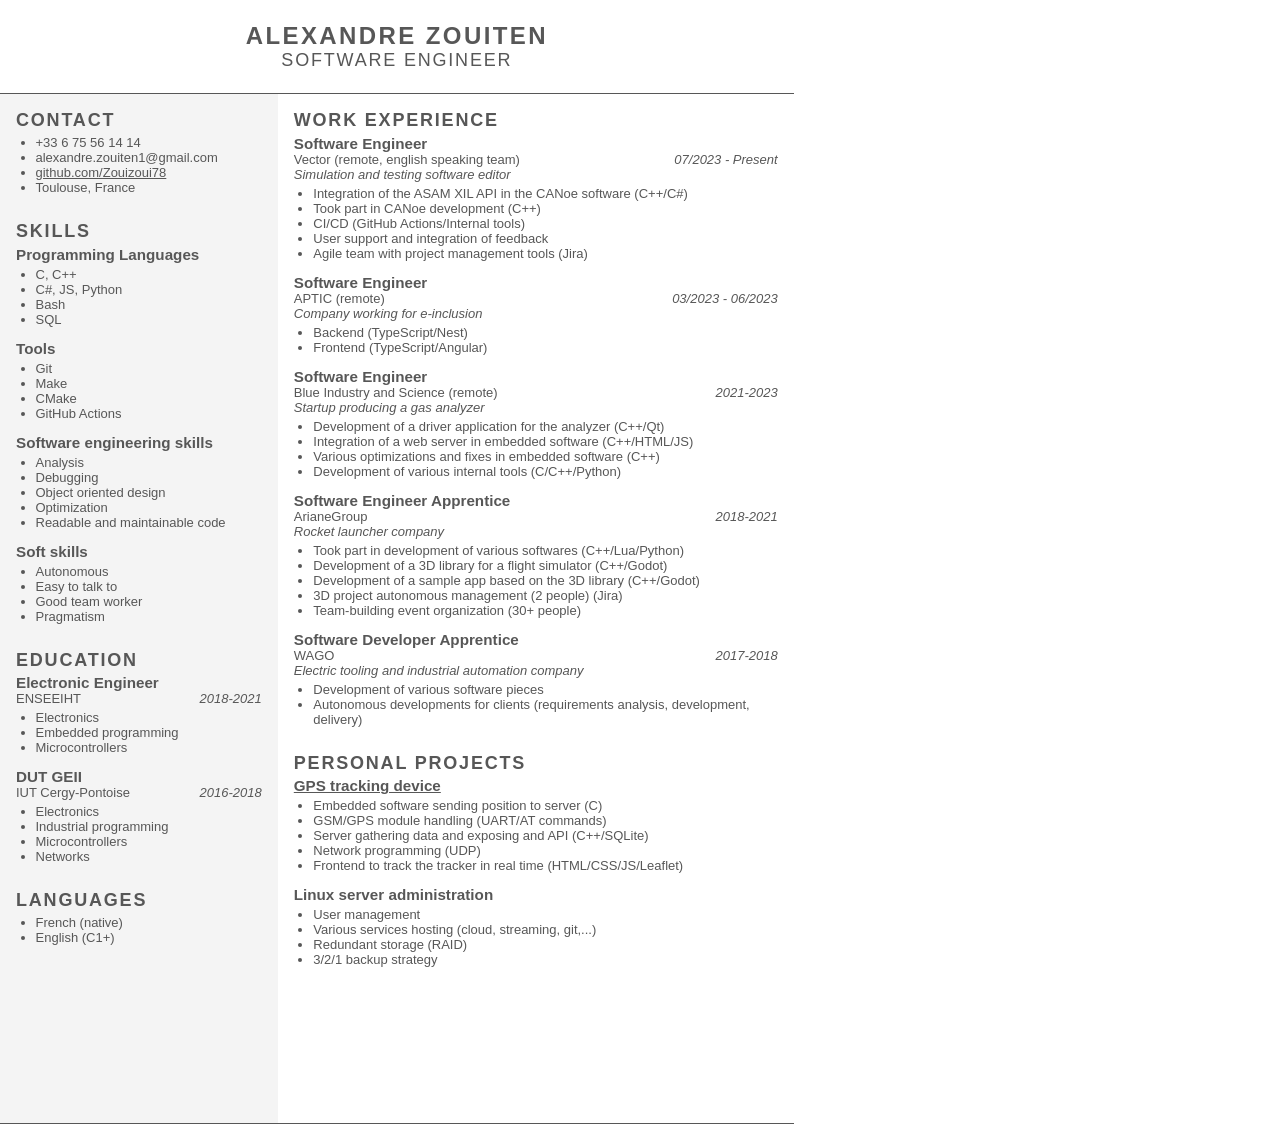
==== cv_zouiten_en.html @ f065a070 "improved layout" ====
<!DOCTYPE html>
<html>
<meta charset="UTF-8">

<head>
    <link rel="stylesheet" href="style/layout.css">
    <link rel="stylesheet" href="style/font.css">
    <link rel="stylesheet" href="style/section.css">
    <link rel="stylesheet" href="style/print.css" media="print">
</head>

<body>
    <header>
        <div class="name">Alexandre Zouiten</div>
        <div class="job">Software Engineer</div>
    </header>
    <main>
        <div class="container grey-background">
            <section>
                <h2>Contact</h2>
                <ul>
                    <li>+33 6 75 56 14 14</li>
                    <li>alexandre.zouiten1@gmail.com</li>
                    <li><a href="https://github.com/Zouizoui78">github.com/Zouizoui78</a></li>
                    <li>Toulouse, France</li>
                </ul>
            </section>

            <section>
                <h2>Skills</h2>

                <section>
                    <h3>Programming Languages</h3>
                    <ul>
                        <li>C, C++</li>
                        <li>C#, JS, Python</li>
                        <li>Bash</li>
                        <li>SQL</li>
                    </ul>
                </section>

                <section>
                    <h3>Tools</h3>
                    <ul>
                        <li>Git</li>
                        <li>Make</li>
                        <li>CMake</li>
                        <li>GitHub Actions</li>
                    </ul>
                </section>

                <section>
                    <h3>Software engineering skills</h3>
                    <ul>
                        <li>Analysis</li>
                        <li>Debugging</li>
                        <li>Object oriented design</li>
                        <li>Optimization</li>
                        <li>Readable and maintainable code</li>
                    </ul>
                </section>

                <section>
                    <h3>Soft skills</h3>
                    <ul>
                        <li>Autonomous</li>
                        <li>Easy to talk to</li>
                        <li>Good team worker</li>
                        <li>Pragmatism</li>
                    </ul>
                </section>
            </section>

            <section>
                <h2>Education</h2>

                <section>
                    <h3>Electronic Engineer</h3>
                    <div>
                        <span>ENSEEIHT</span>
                        <em>2018-2021</em>
                    </div>
                    <ul>
                        <li>Electronics</li>
                        <li>Embedded programming</li>
                        <li>Microcontrollers</li>
                    </ul>
                </section>

                <section>
                    <h3>DUT GEII</h3>
                    <div>
                        <span>IUT Cergy-Pontoise</span>
                        <em>2016-2018</em>
                    </div>
                    <ul>
                        <li>Electronics</li>
                        <li>Industrial programming</li>
                        <li>Microcontrollers</li>
                        <li>Networks</li>
                    </ul>
                </section>
            </section>

            <section>
                <h2>Languages</h2>
                <ul>
                    <li>French (native)</li>
                    <li>English (C1+)</li>
                </ul>
            </section>
        </div>

        <div class="container">
            <section>
                <h2>Work Experience</h2>

                <section>
                    <h3>Software Engineer</h3>
                    <div>
                        <span>Vector (remote, english speaking team)</span>
                        <em>07/2023 - Present</em>
                    </div>
                    <h4>Simulation and testing software editor</h4>

                    <ul>
                        <li>Integration of the ASAM XIL API in the CANoe software (C++/C#)</li>
                        <li>Took part in CANoe development (C++)</li>
                        <li>CI/CD (GitHub Actions/Internal tools)</li>
                        <li>User support and integration of feedback</li>
                        <li>Agile team with project management tools (Jira)</li>
                    </ul>
                </section>

                <section>
                    <h3>Software Engineer</h3>
                    <div>
                        <span>APTIC (remote)</span>
                        <em>03/2023 - 06/2023</em>
                    </div>
                    <h4>Company working for e-inclusion</h4>

                    <ul>
                        <li>Backend (TypeScript/Nest)</li>
                        <li>Frontend (TypeScript/Angular)</li>
                    </ul>
                </section>

                <section>
                    <h3>Software Engineer</h3>
                    <div>
                        <span>Blue Industry and Science (remote)</span>
                        <em>2021-2023</em>
                    </div>
                    <h4>Startup producing a gas analyzer</h4>

                    <ul>
                        <li>Development of a driver application for the analyzer (C++/Qt)</li>
                        <li>Integration of a web server in embedded software (C++/HTML/JS)</li>
                        <li>Various optimizations and fixes in embedded software (C++)</li>
                        <li>Development of various internal tools (C/C++/Python)</li>
                    </ul>
                </section>

                <section>
                    <h3>Software Engineer Apprentice</h3>
                    <div>
                        <span>ArianeGroup</span>
                        <em>2018-2021</em>
                    </div>
                    <h4>Rocket launcher company</h4>

                    <ul>
                        <li>Took part in development of various softwares (C++/Lua/Python)</li>
                        <li>Development of a 3D library for a flight simulator (C++/Godot)</li>
                        <li>Development of a sample app based on the 3D library (C++/Godot)</li>
                        <li>3D project autonomous management (2 people) (Jira)</li>
                        <li>Team-building event organization (30+ people)</li>
                    </ul>
                </section>

                <section>
                    <h3>Software Developer Apprentice</h3>
                    <div>
                        <span>WAGO</span>
                        <em>2017-2018</em>
                    </div>
                    <h4>Electric tooling and industrial automation company</h4>

                    <ul>
                        <li>Development of various software pieces</li>
                        <li>Autonomous developments for clients (requirements analysis, development, delivery)</li>
                    </ul>
                </section>
            </section>

            <section>
                <h2>Personal Projects</h2>

                <section>
                    <h3><a href="https://github.com/Zouizoui78/zouipocar">GPS tracking device</a></h3>
                    <ul>
                        <li>Embedded software sending position to server (C)</li>
                        <li>GSM/GPS module handling (UART/AT commands)</li>
                        <li>Server gathering data and exposing and API (C++/SQLite)</li>
                        <li>Network programming (UDP)</li>
                        <li>Frontend to track the tracker in real time (HTML/CSS/JS/Leaflet)</li>
                    </ul>
                </section>

                <section>
                    <h3>Linux server administration</h3>
                    <ul>
                        <li>User management</li>
                        <li>Various services hosting (cloud, streaming, git,...)</li>
                        <li>Redundant storage (RAID)</li>
                        <li>3/2/1 backup strategy</li>
                    </ul>
                </section>
            </section>
        </div>
    </main>
</body>

</html>
---- style/layout.css ----
@page {
    size: A4;
    margin: 0;
}

* {
    margin: 0;
    padding: 0;
}

html,
body {
    width: 210mm;
    height: 297mm;
    margin: 0;

    display: grid;
    grid-template-rows: 2.5cm;

    border-bottom: 1px solid #575757;
}

header {
    align-content: center;
    text-align: center;

    border-bottom: 1px solid #575757;
}

main {
    display: grid;
    grid-template-columns: 3.5fr 6.5fr;
}

.container {
    padding: 1em;
    padding-bottom: 0;
}

.grey-background {
    background-color: #f4f4f4;
}
---- style/font.css ----
body {
    color: #575757;
    font-family: Helvetica, sans-serif;
}

.name,
.job {
    letter-spacing: .1em;
    text-transform: uppercase;
}

.name {
    font-weight: bold;
    font-size: x-large;
}

.job {
    font-size: large;
}

a {
    color: #575757;
}
---- style/section.css ----
section {
    margin-bottom: 2em;
    font-size: small;

    h2 {
        font-size: large;
        letter-spacing: .1em;
        text-transform: uppercase;

        margin-bottom: .2em;
    }

    ul {
        margin-top: .3em;
        padding-left: 1.5em;
    }

    section {
        margin-bottom: 1em;

        h4 {
            font-style: italic;
            font-weight: normal;
        }

        div {
            display: flex;
            justify-content: space-between;
        }
    }
}

.container section:last-child {
    margin-bottom: 0;
}
---- style/print.css ----
html, body {
    border: none;
}
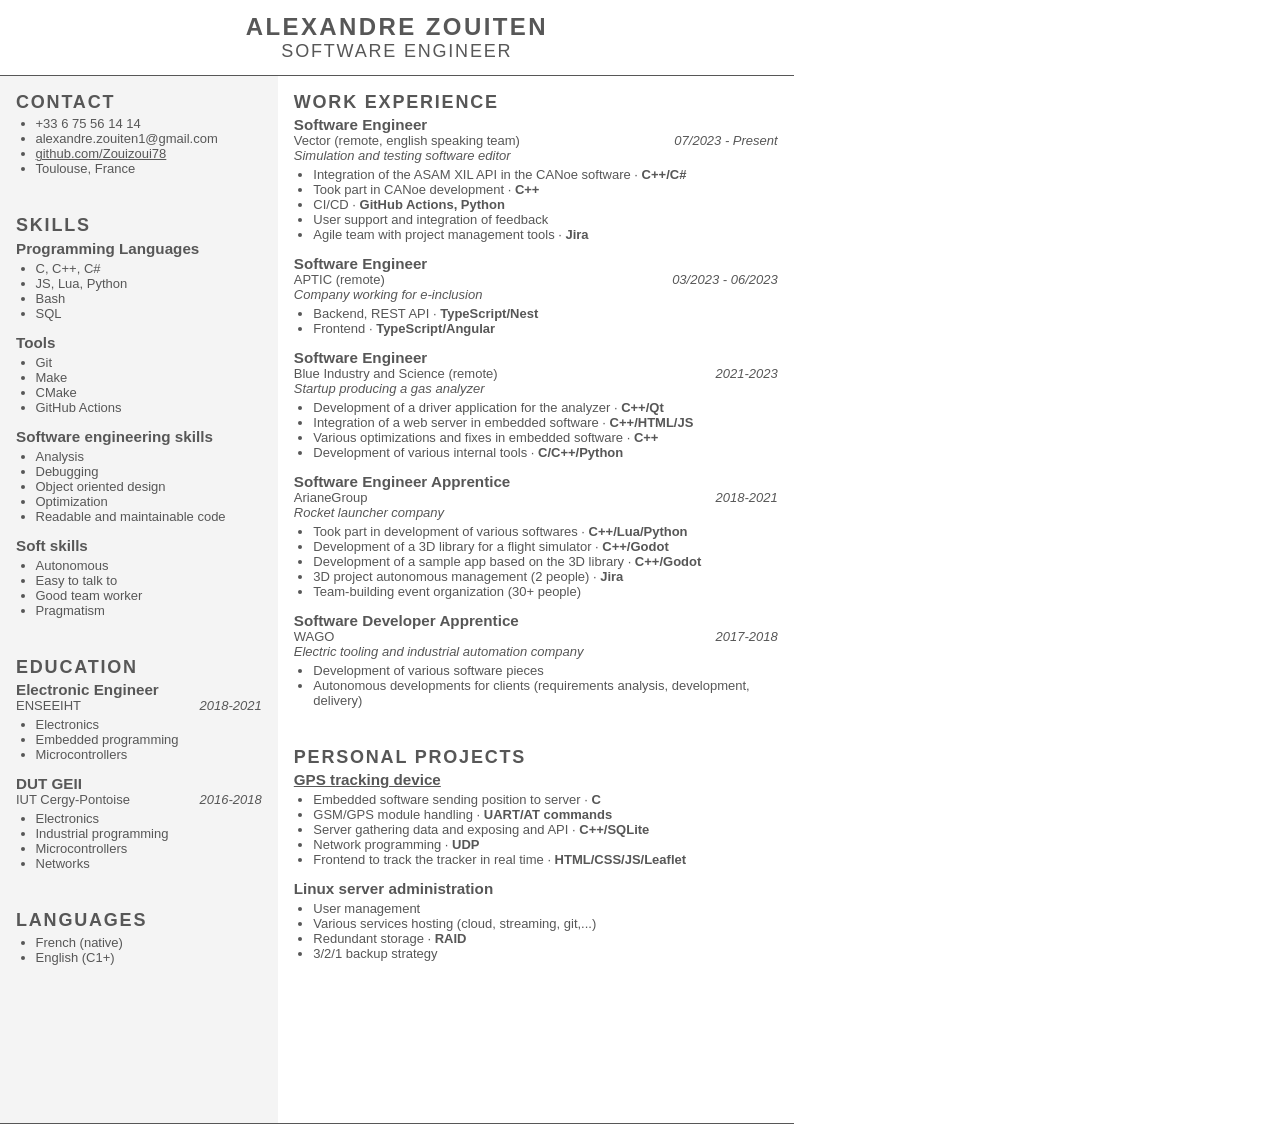
==== commit 278def87: "made technologies used more visible" ====
--- a/cv_zouiten_en.html
+++ b/cv_zouiten_en.html
@@ -32,8 +32,8 @@
                 <section>
                     <h3>Programming Languages</h3>
                     <ul>
-                        <li>C, C++</li>
-                        <li>C#, JS, Python</li>
+                        <li>C, C++, C#</li>
+                        <li>JS, Lua, Python</li>
                         <li>Bash</li>
                         <li>SQL</li>
                     </ul>
@@ -124,11 +124,11 @@
                     <h4>Simulation and testing software editor</h4>
 
                     <ul>
-                        <li>Integration of the ASAM XIL API in the CANoe software (C++/C#)</li>
-                        <li>Took part in CANoe development (C++)</li>
-                        <li>CI/CD (GitHub Actions/Internal tools)</li>
+                        <li>Integration of the ASAM XIL API in the CANoe software &#183; <strong>C++/C#</strong></li>
+                        <li>Took part in CANoe development &#183; <strong>C++</strong></li>
+                        <li>CI/CD &#183; <strong>GitHub Actions, Python</strong></li>
                         <li>User support and integration of feedback</li>
-                        <li>Agile team with project management tools (Jira)</li>
+                        <li>Agile team with project management tools &#183; <strong>Jira</strong></li>
                     </ul>
                 </section>
 
@@ -141,8 +141,8 @@
                     <h4>Company working for e-inclusion</h4>
 
                     <ul>
-                        <li>Backend (TypeScript/Nest)</li>
-                        <li>Frontend (TypeScript/Angular)</li>
+                        <li>Backend, REST API &#183; <strong>TypeScript/Nest</strong></li>
+                        <li>Frontend &#183; <strong>TypeScript/Angular</strong></li>
                     </ul>
                 </section>
 
@@ -155,10 +155,10 @@
                     <h4>Startup producing a gas analyzer</h4>
 
                     <ul>
-                        <li>Development of a driver application for the analyzer (C++/Qt)</li>
-                        <li>Integration of a web server in embedded software (C++/HTML/JS)</li>
-                        <li>Various optimizations and fixes in embedded software (C++)</li>
-                        <li>Development of various internal tools (C/C++/Python)</li>
+                        <li>Development of a driver application for the analyzer &#183; <strong>C++/Qt</strong></li>
+                        <li>Integration of a web server in embedded software &#183; <strong>C++/HTML/JS</strong></li>
+                        <li>Various optimizations and fixes in embedded software &#183; <strong>C++</strong></li>
+                        <li>Development of various internal tools &#183; <strong>C/C++/Python</strong></li>
                     </ul>
                 </section>
 
@@ -171,10 +171,10 @@
                     <h4>Rocket launcher company</h4>
 
                     <ul>
-                        <li>Took part in development of various softwares (C++/Lua/Python)</li>
-                        <li>Development of a 3D library for a flight simulator (C++/Godot)</li>
-                        <li>Development of a sample app based on the 3D library (C++/Godot)</li>
-                        <li>3D project autonomous management (2 people) (Jira)</li>
+                        <li>Took part in development of various softwares &#183; <strong>C++/Lua/Python</strong></li>
+                        <li>Development of a 3D library for a flight simulator &#183; <strong>C++/Godot</strong></li>
+                        <li>Development of a sample app based on the 3D library &#183; <strong>C++/Godot</strong></li>
+                        <li>3D project autonomous management (2 people) &#183; <strong>Jira</strong></li>
                         <li>Team-building event organization (30+ people)</li>
                     </ul>
                 </section>
@@ -200,11 +200,11 @@
                 <section>
                     <h3><a href="https://github.com/Zouizoui78/zouipocar">GPS tracking device</a></h3>
                     <ul>
-                        <li>Embedded software sending position to server (C)</li>
-                        <li>GSM/GPS module handling (UART/AT commands)</li>
-                        <li>Server gathering data and exposing and API (C++/SQLite)</li>
-                        <li>Network programming (UDP)</li>
-                        <li>Frontend to track the tracker in real time (HTML/CSS/JS/Leaflet)</li>
+                        <li>Embedded software sending position to server &#183; <strong>C</strong></li>
+                        <li>GSM/GPS module handling &#183; <strong>UART/AT commands</strong></li>
+                        <li>Server gathering data and exposing and API &#183; <strong>C++/SQLite</strong></li>
+                        <li>Network programming &#183; <strong>UDP</strong></li>
+                        <li>Frontend to track the tracker in real time &#183; <strong>HTML/CSS/JS/Leaflet</strong></li>
                     </ul>
                 </section>
 
@@ -213,7 +213,7 @@
                     <ul>
                         <li>User management</li>
                         <li>Various services hosting (cloud, streaming, git,...)</li>
-                        <li>Redundant storage (RAID)</li>
+                        <li>Redundant storage &#183; <strong>RAID</strong></li>
                         <li>3/2/1 backup strategy</li>
                     </ul>
                 </section>
--- a/style/layout.css
+++ b/style/layout.css
@@ -1,6 +1,5 @@
 @page {
     size: A4;
-    margin: 0;
 }
 
 * {
@@ -12,10 +11,9 @@
 body {
     width: 210mm;
     height: 297mm;
-    margin: 0;
 
     display: grid;
-    grid-template-rows: 2.5cm;
+    grid-template-rows: 2cm;
 
     border-bottom: 1px solid #575757;
 }
--- a/style/section.css
+++ b/style/section.css
@@ -1,6 +1,6 @@
 section {
-    margin-bottom: 2em;
-    font-size: small;
+    margin-bottom: 3em;
+    font-size: 13px;
 
     h2 {
         font-size: large;
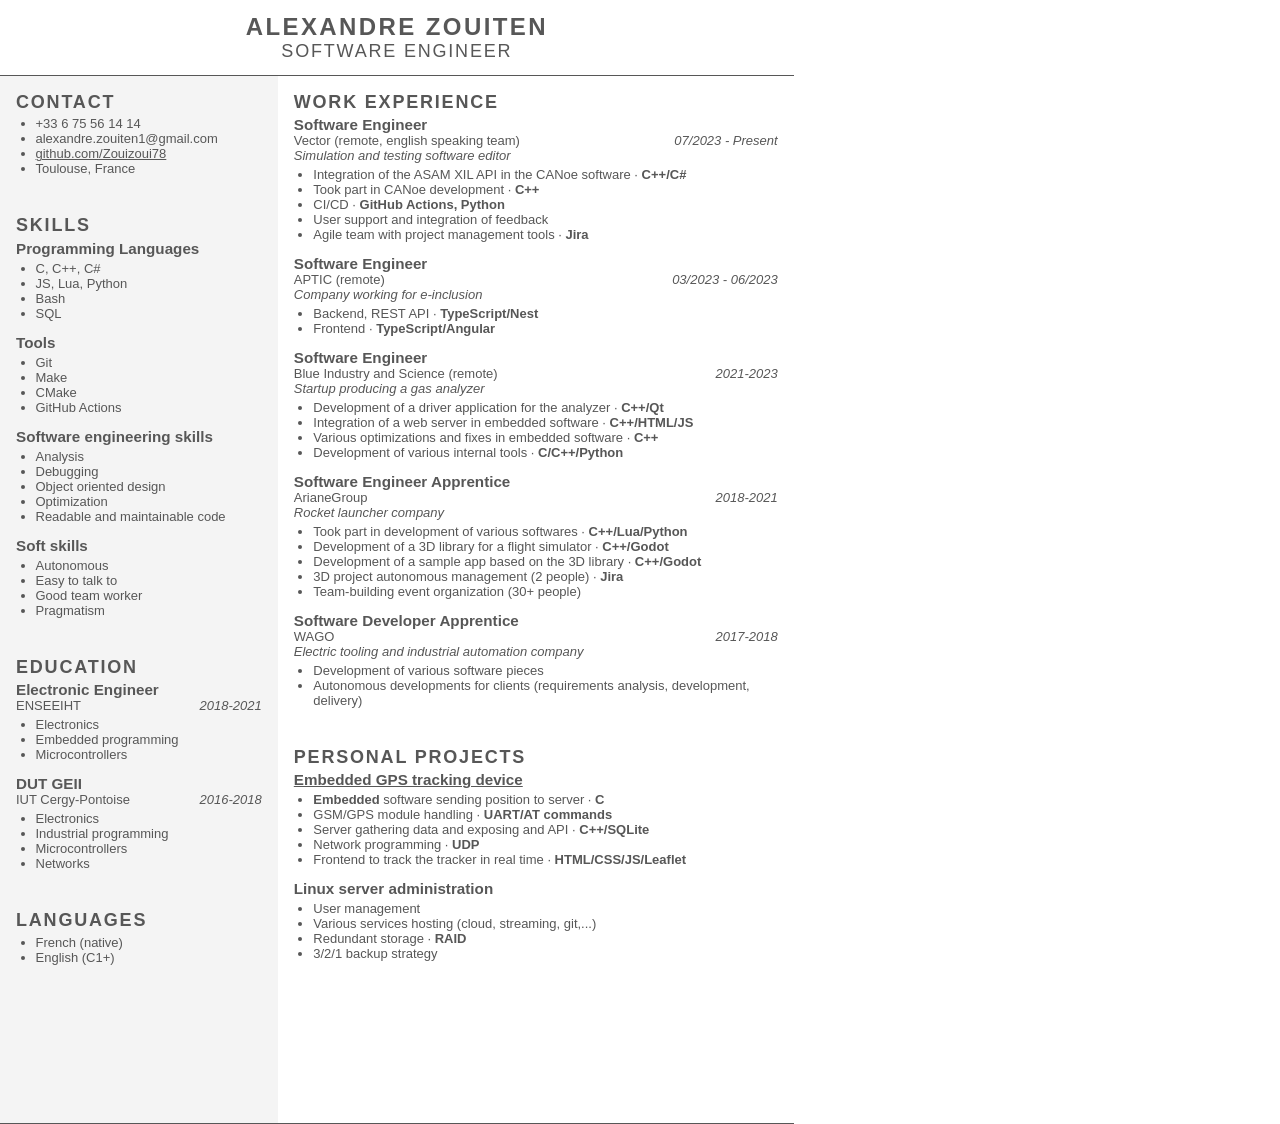
==== commit 105aa097: "add 'embedded' word in tracker project part" ====
--- a/cv_zouiten_en.html
+++ b/cv_zouiten_en.html
@@ -198,9 +198,9 @@
                 <h2>Personal Projects</h2>
 
                 <section>
-                    <h3><a href="https://github.com/Zouizoui78/zouipocar">GPS tracking device</a></h3>
-                    <ul>
-                        <li>Embedded software sending position to server &#183; <strong>C</strong></li>
+                    <h3><a href="https://github.com/Zouizoui78/zouipocar">Embedded GPS tracking device</a></h3>
+                    <ul>
+                        <li><strong>Embedded</strong> software sending position to server &#183; <strong>C</strong></li>
                         <li>GSM/GPS module handling &#183; <strong>UART/AT commands</strong></li>
                         <li>Server gathering data and exposing and API &#183; <strong>C++/SQLite</strong></li>
                         <li>Network programming &#183; <strong>UDP</strong></li>
